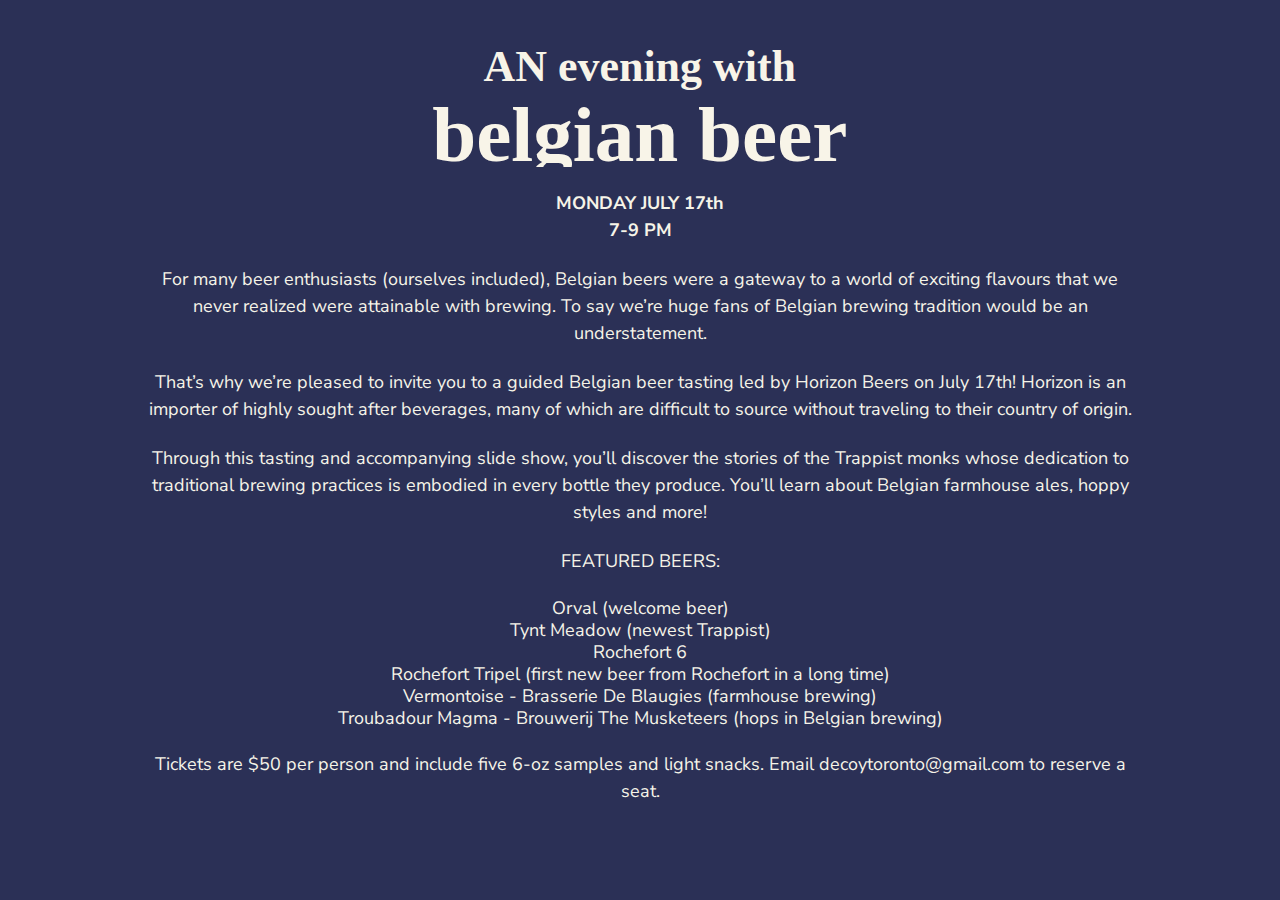
==== belgiantasting.html @ a6515718 "Belgian Beer Tasting Page" ====
<!DOCTYPE html>
<html lang="en">
  <head>
    <meta charset="utf-8">
    <meta name="viewport" content="width=device-width, initial-scale=1">
    <title>Decoy Bar | Toronto</title>
    <link rel="stylesheet" href="css/main.css">
    <link rel="preconnect" href="https://fonts.googleapis.com">
    <link rel="preconnect" href="https://fonts.gstatic.com" crossorigin>
    <link href="https://fonts.googleapis.com/css2?family=Nunito+Sans:ital,wght@0,400;0,800;1,700&display=swap" rel="stylesheet">
  </head>
  <body>


    <header class="eventdesc">
      <div></div>
      <img src="images/Belgian_Tasting.svg" alt="Decoy logo">
    </header>


    <section class="eventdesc">
      <!--<p>Decoy Bar is a new outpost for exceptional beers in one of Toronto's oldest neighbourhoods. Our beer menu is carefully curated, consisting of the best beers across a wide range of styles.</p>
      <p>Our <a href="#nogo" target="_blank">draught list</a> changes frequently - see our Instagram account for the latest list. We also carry liquor, wine and non-alcoholic beverages.</p>-->
      <p><strong>MONDAY JULY 17th</strong><br>
      <strong>7-9 PM</strong></p>
      <p>For many beer enthusiasts (ourselves included), Belgian beers were a gateway to a world of exciting flavours that we never realized were attainable with brewing. To say we’re huge fans of Belgian brewing tradition would be an understatement.</p>
      <p>That’s why we’re pleased to invite you to a guided Belgian beer tasting led by Horizon Beers on July 17th! Horizon is an importer of highly sought after beverages, many of which are difficult to source without traveling to their country of origin.</p>
      <p>Through this tasting and accompanying slide show, you’ll discover the stories of the Trappist monks whose dedication to traditional brewing practices is embodied in every bottle they produce. You’ll learn about Belgian farmhouse ales, hoppy styles and more!</p>
      <p>FEATURED BEERS:
        <ul>
          <li>Orval (welcome beer)</li>
          <li>Tynt Meadow (newest Trappist)</li>
          <li>Rochefort 6</li>
          <li>Rochefort Tripel (first new beer from Rochefort in a long time)</li>
          <li>Vermontoise - Brasserie De Blaugies (farmhouse brewing)</li>
          <li>Troubadour Magma - Brouwerij The Musketeers (hops in Belgian brewing)</li>
        </ul>
      </p>
      <p>Tickets are $50 per person and include five 6-oz samples and light snacks. Email <a href="mailto: decoytoronto@gmail.com">decoytoronto@gmail.com</a> to reserve a seat.</p>

      <!--<p class="hours">Tickets: $50 (HST included)<br>
        Tickets: $50 (HST included)<br>
        Thurs-Sat: 4 PM-2 AM<br>
        Sun: 2 PM-10 PM
      </p>-->
    </section>


    <footer>
      <!--<p><a href="mailto: decoytoronto@gmail.com">decoytoronto@gmail.com</a></p>-->
    </footer>

    <!--
    <section class="footer">
      <p><a href="mailto: decoytoronto@gmail.com">decoytoronto@gmail.com</a></p>
    </section>
    -->

  </body>
</html>
---- css/main.css ----
/*
  ========================================
  Reset
  ========================================
*/
html, body, div, span, applet, object, iframe,
h1, h2, h3, h4, h5, h6, p, blockquote, pre,
a, abbr, acronym, address, big, cite, code,
del, dfn, em, img, ins, kbd, q, s, samp,
small, strike, strong, sub, sup, tt, var,
b, u, i, center,
dl, dt, dd, ol, ul, li,
fieldset, form, label, legend,
table, caption, tbody, tfoot, thead, tr, th, td,
article, aside, canvas, details, embed,
figure, figcaption, footer, header, hgroup,
menu, nav, output, ruby, section, summary,
time, mark, audio, video {
	margin: 0;
	padding: 0;
	border: 0;
	font-size: 100%;
	font: inherit;
	vertical-align: baseline;
}
/* HTML5 display-role reset for older browsers */
article, aside, details, figcaption, figure,
footer, header, hgroup, menu, nav, section {
	display: block;
}
body {
	line-height: 1;
}
ol, ul {
	list-style: none;
}
blockquote, q {
	quotes: none;
}
blockquote:before, blockquote:after,
q:before, q:after {
	content: '';
	content: none;
}
table {
	border-collapse: collapse;
	border-spacing: 0;
}

/*
  ========================================
  Custom styles
  ========================================
*/

body {
	background-color: #2b3056;
	color: #f6f4e8;
  font: 400 20px/24px "Nunito Sans", sans-serif;
	text-align: center;
}

sup {
    vertical-align: super;
    font-size: 0.7em;
}

.mainbody {
	text-align: center;
	margin: 2em 2em;
}

.eventdesc {
	font: 400 18px/22px "Nunito Sans", sans-serif;
	text-align: center;
	margin: 1em 8em;
}

p {
	line-height: 1.5em;
}

.accessibility {
	font-size: 0.8em;
	text-align: center;
	margin: 4em 7em;
}

nav a {
	font-size: 1.4em;
	font-weight: 500;
	display: inline-block;
	margin: 0.5em 0;
}

.tagline {
	font-weight: 400;
	line-height: 1.3em;
}

.sectionheading {
	text-tranform: uppercase;
}

.caption {
	font-size: 0.8em;
}

.question {
	font-weight: 500;
	margin-bottom: 10px;
}

header a {
	text-transform: uppercase;
	padding: 0 0.7em;
}

footer {
	margin-bottom: 2em;
}

footer a {
	border-bottom: 1px dotted #333;
}

.hours {
	font-size: 0.9em;
}

/*
  ========================================
  Grid
  ========================================
*/

*,
*:before,
*:after {
  -webkit-box-sizing: border-box;
     -moz-box-sizing: border-box;
          box-sizing: border-box;
}

.container,
.grid {
  margin: 0 auto;
  /* width: 960px; */
}

.container {
  /* padding-left: 30px;
  padding-right: 30px; */
	padding: 0 10em;
}


.col-1-3 {
  width: 33.33%;
}
.col-2-3 {
  width: 66.66%;
}

.col-1-3,
.col-2-3 {
  display: inline-block;
  vertical-align: top;
}

.grid,
.col-1-3,
.col-2-3 {
  padding-left: 15px;
  padding-right: 15px;
}

/*
  ========================================
  Clearfix
  ========================================
*/
.group:before,
.group:after {
  content: "";
  display: table;
}
.group:after {
  clear: both;
}
.group {
  clear: both;
  *zoom: 1;
}

/*
  ========================================
  Rows
  ========================================
*/

.row {
  background: #fff;
  padding: 66px 0 44px 0;
}

.row,
.row-alt {
  min-width: 960px;
}

.row-alt {
   background: #cbe2c1;
   background: -webkit-linear-gradient(to right, #a1d3b0, #f6f1d3);
   background: -moz-linear-gradient(to right, #a1d3b0, #f6f1d3);
   background: linear-gradient(to right, #a1d3b0, #f6f1d3);
   padding: 44px 0 22px 0;
 }


/*
  ========================================
  Primary header
  ========================================
*/

header div {
	height: 6em;
}

@media only screen and (max-device-width: 600px) {
	header img {
		max-width: 90%;
		text-align: center;
	}
	p {
		font-size: 18px;
	}
}

@media only screen and (min-device-width: 601px) {
	header div {
		display: none;
	}
	header img {
		max-width: 50%;
		text-align: center;
	}
}

.logo {
  border-top: 4px solid #648880;
  float: left;
  font-size: 48px;
  font-weight: 100;
  letter-spacing: .5px;
  line-height: 44px;
  padding: 40px 0 22px 0;
  text-transform: uppercase;
}

/*
  ========================================
  Primary footer
  ========================================
*/

.primary-footer {
  color: #648880;
  font-size: 14px;
  padding-bottom: 44px;
  padding-top: 44px;
}
.primary-footer small {
  float: left;
  font-weight: 400;
}


/*
  ========================================
  Navigation
  ========================================
*/

.nav {
  text-align: right;
}



/*
  ========================================
  Typography
  ========================================
*/

h1, h3, h4, h5, p {
  margin-bottom: 22px;
}

h1, h2, h4 {
  color: #648880;
}

h1 {
  font-size: 36px;
  line-height: 44px;
}
h2 {
  font-size: 24px;
  line-height: 44px;
}
h3 {
  font-size: 1.4em;
	font-weight: 500;
}
h4 {
  font-size: 18px;
}

h5 {
  color: #000000;
  font-size: 1.2em;
  font-weight: 400;
  text-transform: uppercase;
}

strong {
  font-weight: 700;
}

cite, em {
  font-style: italic;
}

/*
  ========================================
  Links
  ========================================
*/

a {
  color: #f6f4e8;
  text-decoration: none;
}
a:hover {
  color: #fff;
	border-bottom: 2px dotted #f6f4e8;
}


.teaser a:hover h3 {
  color: #a9b2b9;
}

.primary-header a,
.primary-footer a {
  color: #fff;
}
.primary-header a:hover,
.primary-footer a:hover {
  color: #648880;
}


/*
  ========================================
  Buttons
  ========================================
*/

.btn {
  border-radius: 5px;
  color: #f6f4e8;
  cursor: pointer;
  display: inline-block;
  font-weight: 400;
  letter-spacing: .5px;
  margin: 0 0 1em 0;
  text-transform: uppercase;
}

.btn-alt {
  border: 1px solid #f6f4e8;
  padding: 10px 30px;
}
.btn-alt:hover {
  background: #f6f4e8;
  color: #2b3056;
}


/*
  ========================================
  Home
  ========================================
*/

.hero {
	color: #fff;
	line-height: 44px;
  padding: 22px 80px 66px 80px;
  text-align: center;
}

.hero h2 {
  font-size: 36px;
}

.hero p {
  font-size: 24px;
  font-weight: 100;
}

.primary-nav {
  font-size: 14px;
  font-weight: 400;
  letter-spacing: .5px;
  text-transform: uppercase;
}
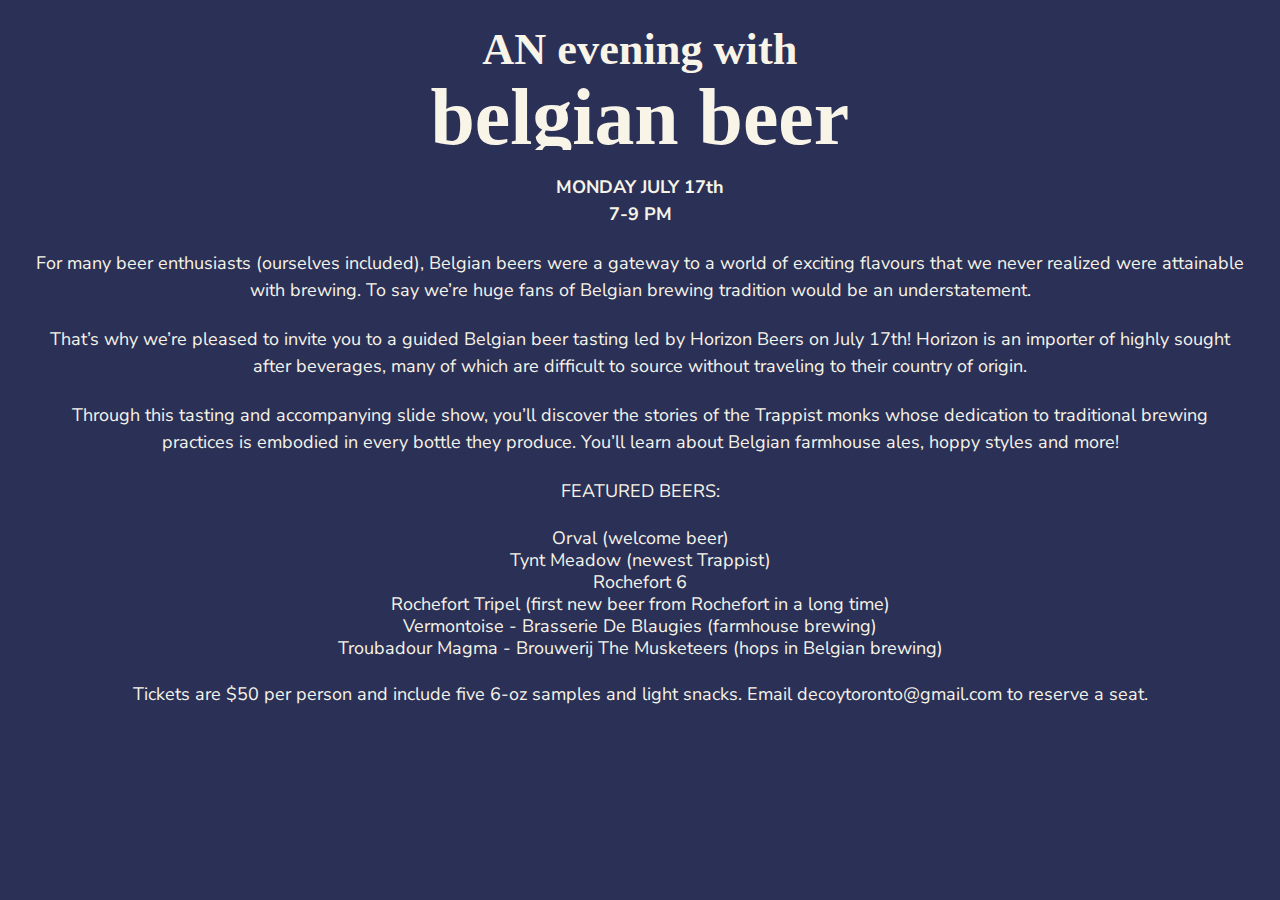
==== commit 6e777c66: "Belgian Beer Tasting Tweak #1" ====
--- a/belgiantasting.html
+++ b/belgiantasting.html
@@ -12,9 +12,9 @@
   <body>
 
 
-    <header class="eventdesc">
+    <header>
       <div></div>
-      <img src="images/Belgian_Tasting.svg" alt="Decoy logo">
+      <img src="images/Belgian_Tasting.svg" alt="An Evening with Belgian Beer">
     </header>
 
 
--- a/css/main.css
+++ b/css/main.css
@@ -73,7 +73,7 @@
 .eventdesc {
 	font: 400 18px/22px "Nunito Sans", sans-serif;
 	text-align: center;
-	margin: 1em 8em;
+	/*margin: 1em 8em;*/
 }
 
 p {
@@ -236,6 +236,9 @@
 	p {
 		font-size: 18px;
 	}
+	.eventdesc {
+		margin: 1em 8em;
+	}
 }
 
 @media only screen and (min-device-width: 601px) {
@@ -245,6 +248,9 @@
 	header img {
 		max-width: 50%;
 		text-align: center;
+	}
+	.eventdesc {
+		margin: 1em 2em;
 	}
 }
 
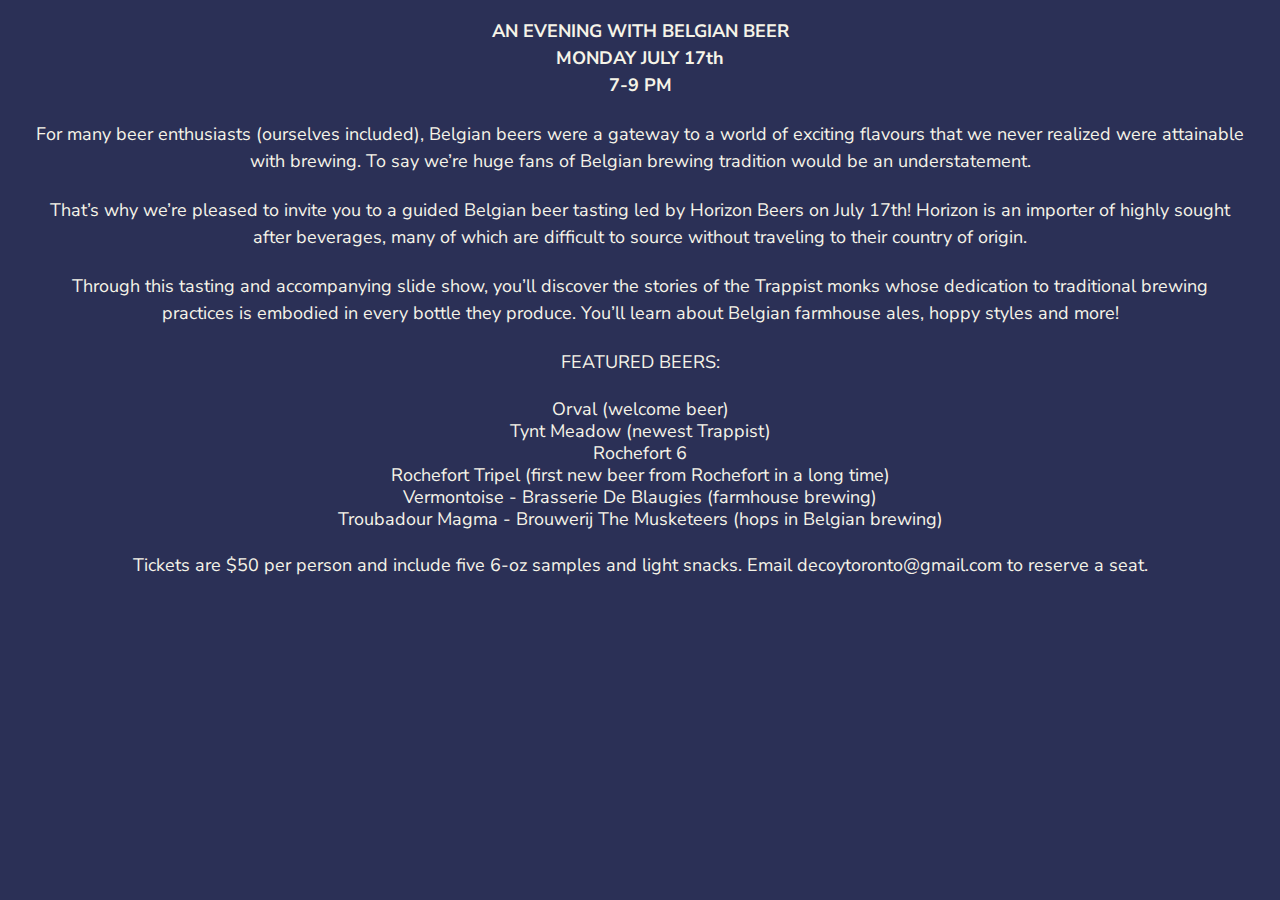
==== commit 3fd31dd2: "Update belgiantasting.html" ====
--- a/belgiantasting.html
+++ b/belgiantasting.html
@@ -14,15 +14,18 @@
 
     <header>
       <div></div>
-      <img src="images/Belgian_Tasting.svg" alt="An Evening with Belgian Beer">
+      <!--<img src="images/Belgian_Tasting.svg" alt="An Evening with Belgian Beer">-->
     </header>
 
 
     <section class="eventdesc">
       <!--<p>Decoy Bar is a new outpost for exceptional beers in one of Toronto's oldest neighbourhoods. Our beer menu is carefully curated, consisting of the best beers across a wide range of styles.</p>
       <p>Our <a href="#nogo" target="_blank">draught list</a> changes frequently - see our Instagram account for the latest list. We also carry liquor, wine and non-alcoholic beverages.</p>-->
-      <p><strong>MONDAY JULY 17th</strong><br>
-      <strong>7-9 PM</strong></p>
+      <p>
+        <strong>AN EVENING WITH BELGIAN BEER</strong><br>
+        <strong>MONDAY JULY 17th</strong><br>
+        <strong>7-9 PM</strong>
+      </p>
       <p>For many beer enthusiasts (ourselves included), Belgian beers were a gateway to a world of exciting flavours that we never realized were attainable with brewing. To say we’re huge fans of Belgian brewing tradition would be an understatement.</p>
       <p>That’s why we’re pleased to invite you to a guided Belgian beer tasting led by Horizon Beers on July 17th! Horizon is an importer of highly sought after beverages, many of which are difficult to source without traveling to their country of origin.</p>
       <p>Through this tasting and accompanying slide show, you’ll discover the stories of the Trappist monks whose dedication to traditional brewing practices is embodied in every bottle they produce. You’ll learn about Belgian farmhouse ales, hoppy styles and more!</p>
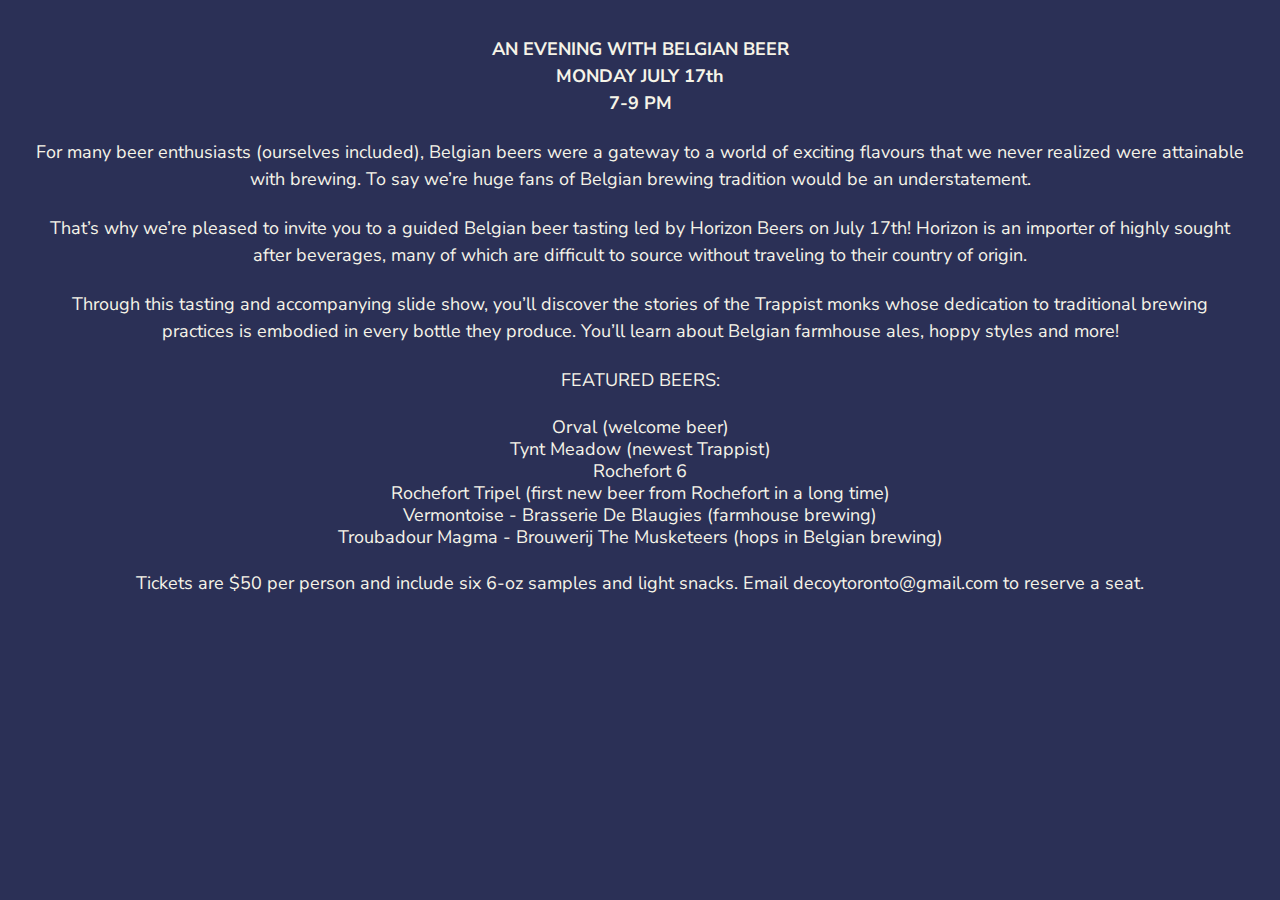
==== commit 6c89d2b2: "Updated Belgian tasting page" ====
--- a/belgiantasting.html
+++ b/belgiantasting.html
@@ -39,7 +39,7 @@
           <li>Troubadour Magma - Brouwerij The Musketeers (hops in Belgian brewing)</li>
         </ul>
       </p>
-      <p>Tickets are $50 per person and include five 6-oz samples and light snacks. Email <a href="mailto: decoytoronto@gmail.com">decoytoronto@gmail.com</a> to reserve a seat.</p>
+      <p>Tickets are $50 per person and include six 6-oz samples and light snacks. Email <a href="mailto: decoytoronto@gmail.com">decoytoronto@gmail.com</a> to reserve a seat.</p>
 
       <!--<p class="hours">Tickets: $50 (HST included)<br>
         Tickets: $50 (HST included)<br>
--- a/css/main.css
+++ b/css/main.css
@@ -73,7 +73,7 @@
 .eventdesc {
 	font: 400 18px/22px "Nunito Sans", sans-serif;
 	text-align: center;
-	/*margin: 1em 8em;*/
+	margin: 2em 2em;
 }
 
 p {
@@ -100,6 +100,7 @@
 
 .sectionheading {
 	text-tranform: uppercase;
+  margin-bottom: 0.7em;
 }
 
 .caption {
@@ -126,6 +127,8 @@
 
 .hours {
 	font-size: 0.9em;
+  margin-bottom: 2em;
+
 }
 
 /*
@@ -236,9 +239,6 @@
 	p {
 		font-size: 18px;
 	}
-	.eventdesc {
-		margin: 1em 8em;
-	}
 }
 
 @media only screen and (min-device-width: 601px) {
@@ -248,9 +248,6 @@
 	header img {
 		max-width: 50%;
 		text-align: center;
-	}
-	.eventdesc {
-		margin: 1em 2em;
 	}
 }
 
